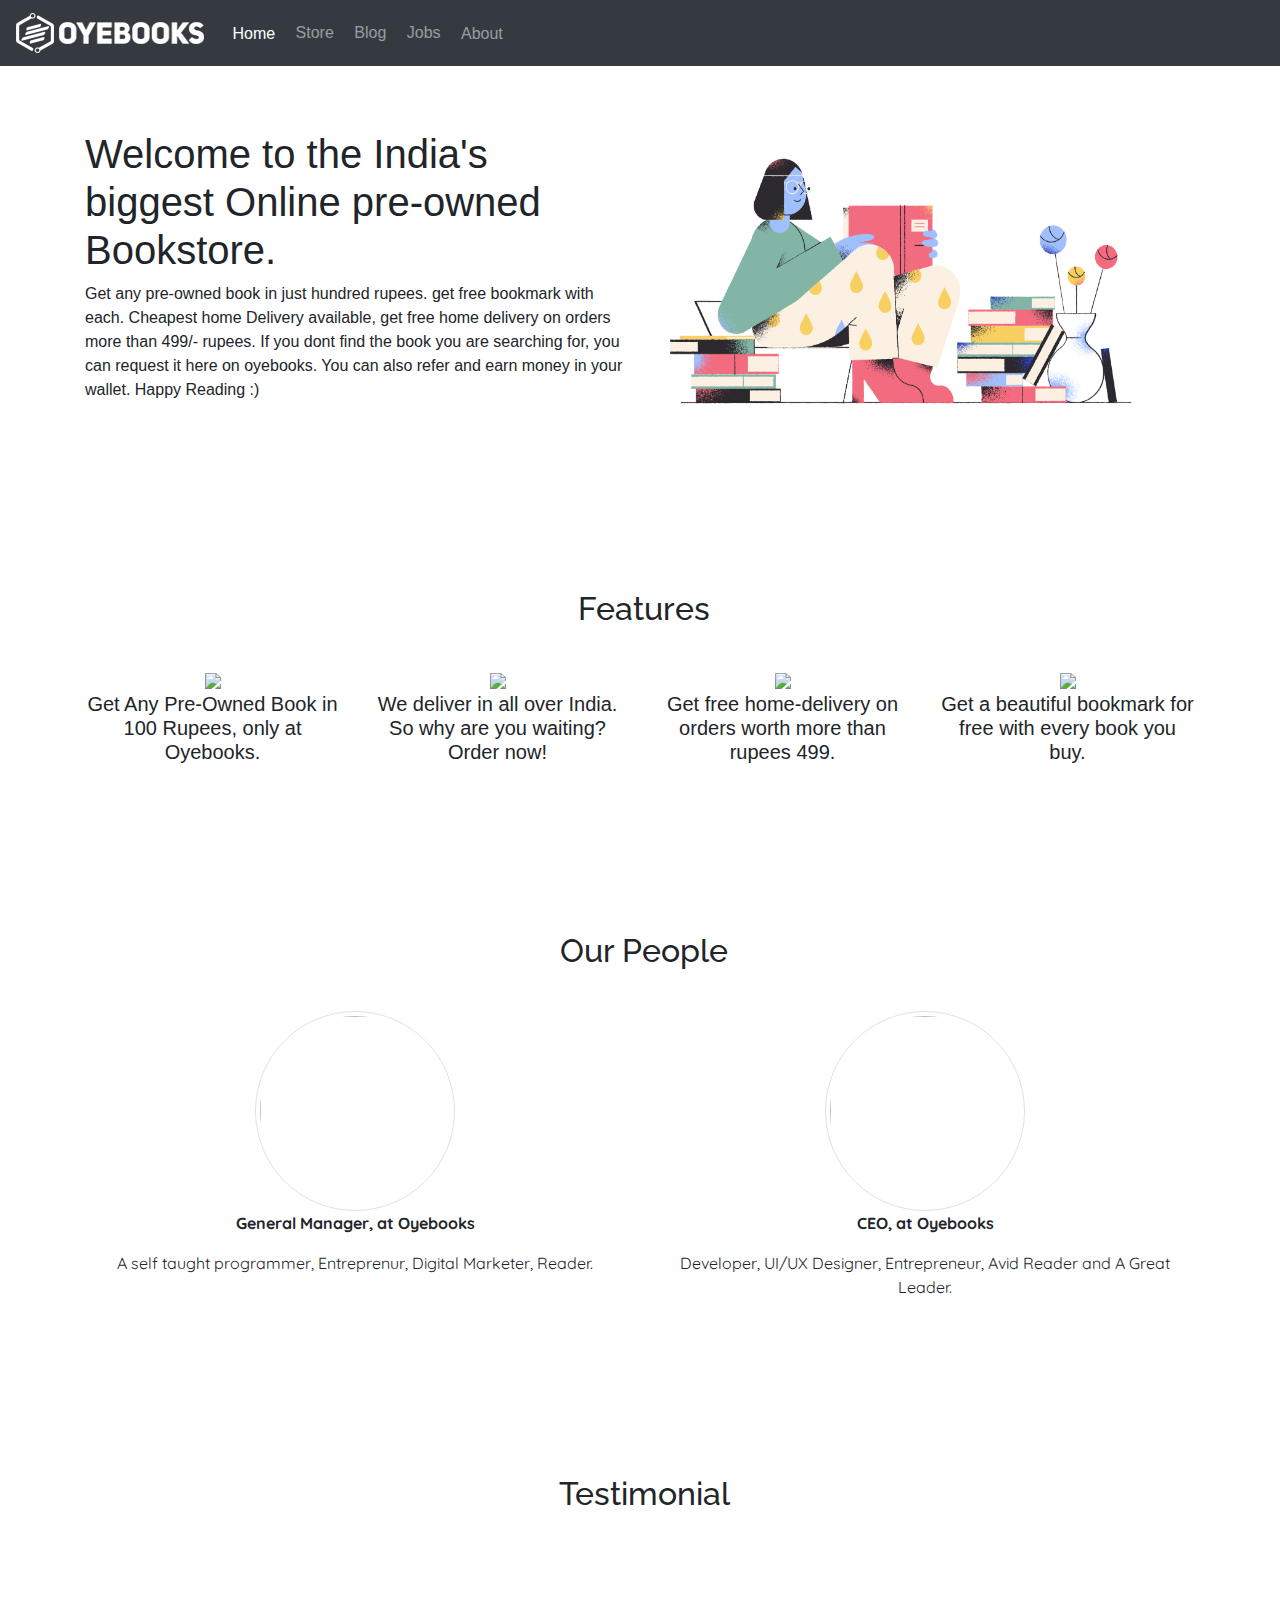
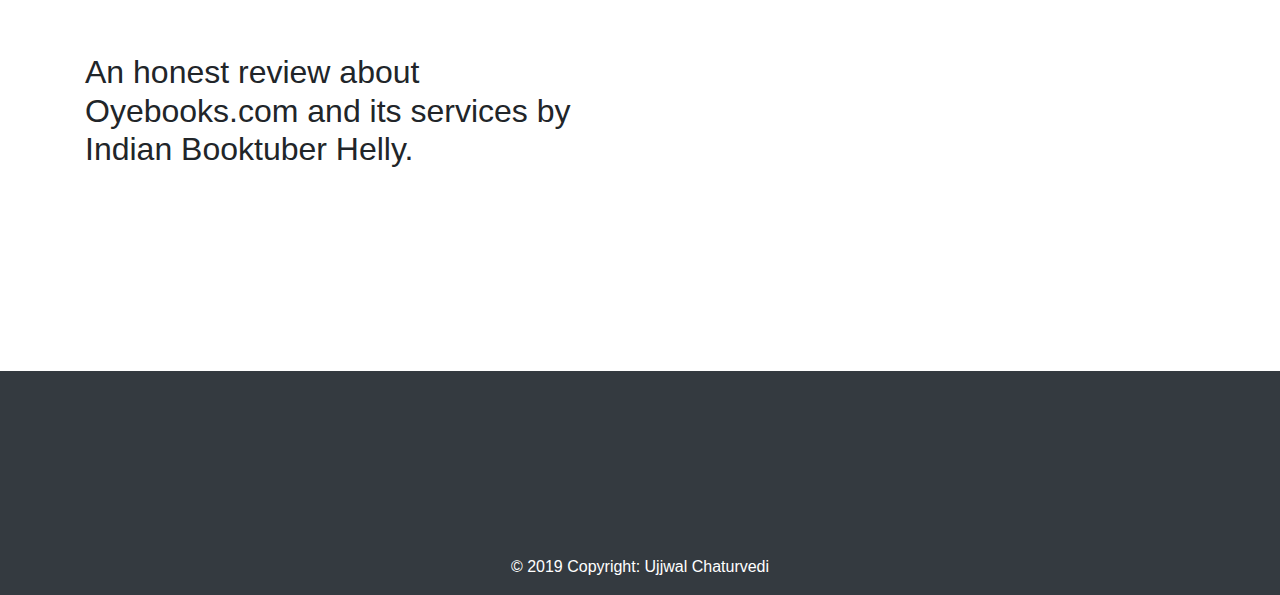
==== index.html @ 4c521870 "Just Added All Files." ====
<!DOCTYPE html>
<html>
<head>
    <!--Required Tags-->
    <meta charset="utf-8">
    <meta name="viewport" content="width=device-width, initial-scale=1, shrink-to-fit=no">
    <!--SEO-->
    <meta name="keywords" content="oyebooks,oyebooks.com,oyebooks book store,secondhand books, online india">
    <!--Title of Webpage-->
    <title>Oyebooks HQ</title>
    <!--Custom CSS-->
    <link rel="stylesheet" href="style.css">
    <!--Bootstrap CSS-->
    <link rel="stylesheet" href="https://stackpath.bootstrapcdn.com/bootstrap/4.3.1/css/bootstrap.min.css" integrity="sha384-ggOyR0iXCbMQv3Xipma34MD+dH/1fQ784/j6cY/iJTQUOhcWr7x9JvoRxT2MZw1T" crossorigin="anonymous">
    <!--UI KIT CSS-->

  <!--favicon-->
  <link rel="icon" href="favicon.png" type="image/x-icon">
    <!--Fontawesome-->
    <link rel="stylesheet" href="https://use.fontawesome.com/releases/v5.6.3/css/all.css" integrity="sha384-UHRtZLI+pbxtHCWp1t77Bi1L4ZtiqrqD80Kn4Z8NTSRyMA2Fd33n5dQ8lWUE00s/" crossorigin="anonymous">
</head>
<body>
    <!--Navbar Starts Here-->
    <nav class="navbar navbar-expand-lg navbar-dark bg-dark">
            <a class="navbar-brand" href="index.html"><img src="logo.svg"></a>
            <button class="navbar-toggler" type="button" data-toggle="collapse" data-target="#navbarSupportedContent" aria-controls="navbarSupportedContent" aria-expanded="false" aria-label="Toggle navigation">
              <span class="navbar-toggler-icon"></span>
            </button>
          
            <div class="collapse navbar-collapse" id="navbarSupportedContent">
              <ul class="navbar-nav mr-auto">
                <li class="nav-item active">
                  <a class="nav-link" href="index.html"><i class='fas fa-home' style='font-size:19px'></i>&nbsp;Home <span class="sr-only">(current)</span></a>
                </li>
                <li class="nav-item">
                  <a class="nav-link" href="https://oyebooks.com"><i class='fas fa-shopping-bag' style='font-size:18px'></i>&nbsp;Store</a>
                </li>
                <li class="nav-item">
                        <a class="nav-link" href="https://oyebooks.com/blogs/"><i class='fas fa-plus-circle' style='font-size:18px'></i>&nbsp;Blog</a>
                      </li>
                      <li class="nav-item">
                            <a class="nav-link" href="jobs.html"><i class='fas fa-heart' style='font-size:18px'></i>&nbsp;Jobs</a>
                          </li>
                          <li class="nav-item">
                                <a class="nav-link" href="https://oyebooks.com/about-us"><i class='fas fa-book' style='font-size:19px'></i>&nbsp;About</a>
                              </li>
              </ul>
             
              <a href="https://www.youtube.com/channel/UCZBGEEBUXLbPOwL3vvRJUPQ"><i class='fab fa-youtube' style='font-size:24px'></i></a>
              <a href="https://www.facebook.com/oyebooks"><i class='fab fa-facebook' style='font-size:24px'></i></a>
              <a href="https://instagram.com/oyebooks"><i class='fab fa-instagram' style='font-size:24px'></i></a>
              <a href="https://www.twitter.com/oyebookshq"><i class='fab fa-twitter' style='font-size:24px'></i></a>
              
            </div>
          </nav>
          
          <!--Main Content-->
        
            <div class="jumbotron">
              <div class="container">
                <div class="row">
                  <div class="col-sm">
                    <h1>Welcome to the India's biggest Online pre-owned Bookstore.</h1>
                    <p>Get any pre-owned book in just hundred rupees. get free bookmark with each. Cheapest home Delivery available, get free home delivery on orders more than 499/- rupees. 
                      If you dont find the book you are searching for, you can request it here on oyebooks.
                    You can also refer and earn money in your wallet. Happy Reading :)</p>

                  </div>
                  <div class="col-sm">
                    <img src="cover.png" width="500" height="300">
                  </div>
                </div>
              </div>
            </div>
            
            <!--Secondary content-->
            <div class="jumbotron">
                <div class="container">
                    <h2 style="text-align: center;font-family: 'Raleway', sans-serif;margin-bottom: 40px;"><i class='fas fa-book' style='font-size:26px'></i>&nbsp;Features</h2>
                  <div class="row">
                    
                    <div class="col-sm" style="text-align: center;">
                        <img src="https://img.icons8.com/color/96/000000/party-baloons.png">
                      <h5>Get Any Pre-Owned Book in 100 Rupees, only at Oyebooks.</h5>
                    </div>
                    <div class="col-sm" style="text-align: center;">
                        <img src="https://img.icons8.com/color/96/000000/city-hall.png">
                        <h5>We deliver in all over India. So why are you waiting? Order now!</h5>
                    </div>

                    <div class="col-sm" style="text-align: center;">
                        <img src="https://img.icons8.com/color/96/000000/confetti.png">
                        <h5>Get free home-delivery on orders worth more than rupees 499.</h5>
                      </div>
                      <div class="col-sm" style="text-align: center;">
                          <img src="https://img.icons8.com/color/96/000000/bookmark-ribbon.png">
                          <h5>Get a beautiful bookmark for free with every book you buy.</h5>
                        </div>
  
                  </div>
                </div>
              </div>

              <!--Team Section-->
              <div class="jumbotron">
                <div class="container">
                  <h2 style="text-align: center;font-family: 'Raleway', sans-serif;margin-bottom: 40px;"><i class='	fas fa-bullhorn' style='font-size:30px'></i>&nbsp;Our People</h2>
                  <div class="row">
                    <div class="col-sm" style="text-align: center;font-family:'Quicksand', sans-serif;">
                      <img src="https://scontent.fdel8-1.fna.fbcdn.net/v/t1.0-9/55901744_564796170698920_6172622582861266944_n.jpg?_nc_cat=104&_nc_ht=scontent.fdel8-1.fna&oh=703292c47057158cc8489fa00cf51ec4&oe=5D95E46D" class="img-thumbnail" width="200px" height="100" style="border-radius:100px;height:200px;">
                      <p><b>General Manager, at Oyebooks</b></p>
                      <p>A self taught programmer, Entreprenur, Digital Marketer, Reader.</p>
                    </div>
                
                    <div class="col-sm" style="text-align: center;font-family:'Quicksand', sans-serif;">
                      <img src="https://scontent.fdel8-1.fna.fbcdn.net/v/t1.0-9/15673070_1882607612021923_1457039106916349337_n.jpg?_nc_cat=107&_nc_ht=scontent.fdel8-1.fna&oh=11c1d8cebb58f3df7b935e2f35c48afd&oe=5D66447E" class="img-thumbnail" width="200px" height="100" style="border-radius:100px;height:200px;">
                      <p><b>CEO, at Oyebooks</b></p>
                      <p>Developer, UI/UX Designer, Entrepreneur, Avid Reader and A Great Leader.</p>
                    </div>
                  </div>
                </div>
              </div>




              <!--Testimonial-->
              <div class="jumbotron">
                  <div class="container">
                    <h2 style="text-align: center;font-family: 'Raleway', sans-serif;margin-bottom: 40px;"><i class='far fa-smile' style='font-size:30px'></i>&nbsp;Testimonial</h2>
                    <div class="row">
                      <div class="col-sm">
                        <h2 style="margin-top:100px;margin-bottom:100px;">An honest review about Oyebooks.com and its services by Indian Booktuber Helly.</h2>
                      </div>
                      <div class="col-sm">
                          <iframe width="560" height="315" src="https://www.youtube.com/embed/nt6v1b4704k" frameborder="0" allow="accelerometer; autoplay; encrypted-media; gyroscope; picture-in-picture" allowfullscreen></iframe>
                      </div>
                    </div>
                  </div>
                </div>

               
                    <!-- Footer -->
<footer class="page-footer font-small bg-dark darken-3">

  <!-- Footer Elements -->
  <div class="container">

    <!-- Grid row-->
    <div class="row">

      <!-- Grid column -->
      <div class="col-md-12 py-5">
        <div class="mb-5 flex-center" style="text-align: center;">

          <!-- Facebook -->
          <a class="fb-ic">
            <i class="fab fa-facebook-f fa-lg white-text mr-md-5 mr-3 fa-2x"> </i>
          </a>
          <!-- Twitter -->
          <a class="tw-ic">
            <i class="fab fa-twitter fa-lg white-text mr-md-5 mr-3 fa-2x"> </i>
          </a>
          <!-- Google +-->
          <a class="gplus-ic">
            <i class="fab fa-google-plus-g fa-lg white-text mr-md-5 mr-3 fa-2x"> </i>
          </a>
          <!--Linkedin -->
          <a class="li-ic">
            <i class="fab fa-linkedin-in fa-lg white-text mr-md-5 mr-3 fa-2x"> </i>
          </a>
          <!--Instagram-->
          <a class="ins-ic">
            <i class="fab fa-instagram fa-lg white-text mr-md-5 mr-3 fa-2x"> </i>
          </a>
          <!--Pinterest-->
          <a class="pin-ic">
            <i class="fab fa-pinterest fa-lg white-text fa-2x"> </i>
          </a>
        </div>
      </div>
      <!-- Grid column -->

    </div>
    <!-- Grid row-->

  </div>
  <!-- Footer Elements -->

  <!-- Copyright -->
  <div class="footer-copyright text-center py-3" style="color: #ffffff;">© 2019 Copyright:
    <a href="https://twitter.com/ujjwal_ch_king" style="text-decoration:none;color:white;"> Ujjwal Chaturvedi</a>
  </div>
  <!-- Copyright -->

</footer>
<!-- Footer -->

               

    <!--Bootstrap Javascript and Jquery-->
    <script src="https://code.jquery.com/jquery-3.3.1.slim.min.js" integrity="sha384-q8i/X+965DzO0rT7abK41JStQIAqVgRVzpbzo5smXKp4YfRvH+8abtTE1Pi6jizo" crossorigin="anonymous"></script>
<script src="https://cdnjs.cloudflare.com/ajax/libs/popper.js/1.14.7/umd/popper.min.js" integrity="sha384-UO2eT0CpHqdSJQ6hJty5KVphtPhzWj9WO1clHTMGa3JDZwrnQq4sF86dIHNDz0W1" crossorigin="anonymous"></script>
<script src="https://stackpath.bootstrapcdn.com/bootstrap/4.3.1/js/bootstrap.min.js" integrity="sha384-JjSmVgyd0p3pXB1rRibZUAYoIIy6OrQ6VrjIEaFf/nJGzIxFDsf4x0xIM+B07jRM" crossorigin="anonymous"></script>

    </body>
</html>
---- style.css ----
/* Style your pure Css Webpage */

@import url('https://fonts.googleapis.com/css?family=Nunito|Raleway');
@import url('https://fonts.googleapis.com/css?family=Nunito|Quicksand');

.navbar-brand{
  font-family: 'Quicksand', sans-serif;
}

.fab {
  margin:8px;
}

.fab{
  color: white;
}

div.jumbotron{
  background-color:white;
}

.footerlist {
  list-style-type: none;
  text-decoration: none;
  text-align: center;
  color:white;
  padding:0px;
}

.footerlist li a{
  text-decoration: none;
  color:white;
}


.maindiv {
  background-color:grey;
  width:100%;
  max-width:800px;
}



.joblist {
  list-style-type: none;
  text-align: left;

}

.joblist li p{
  color:#F75C03;
}

.btn-primary{
  width:200px;
  height:50px;
}
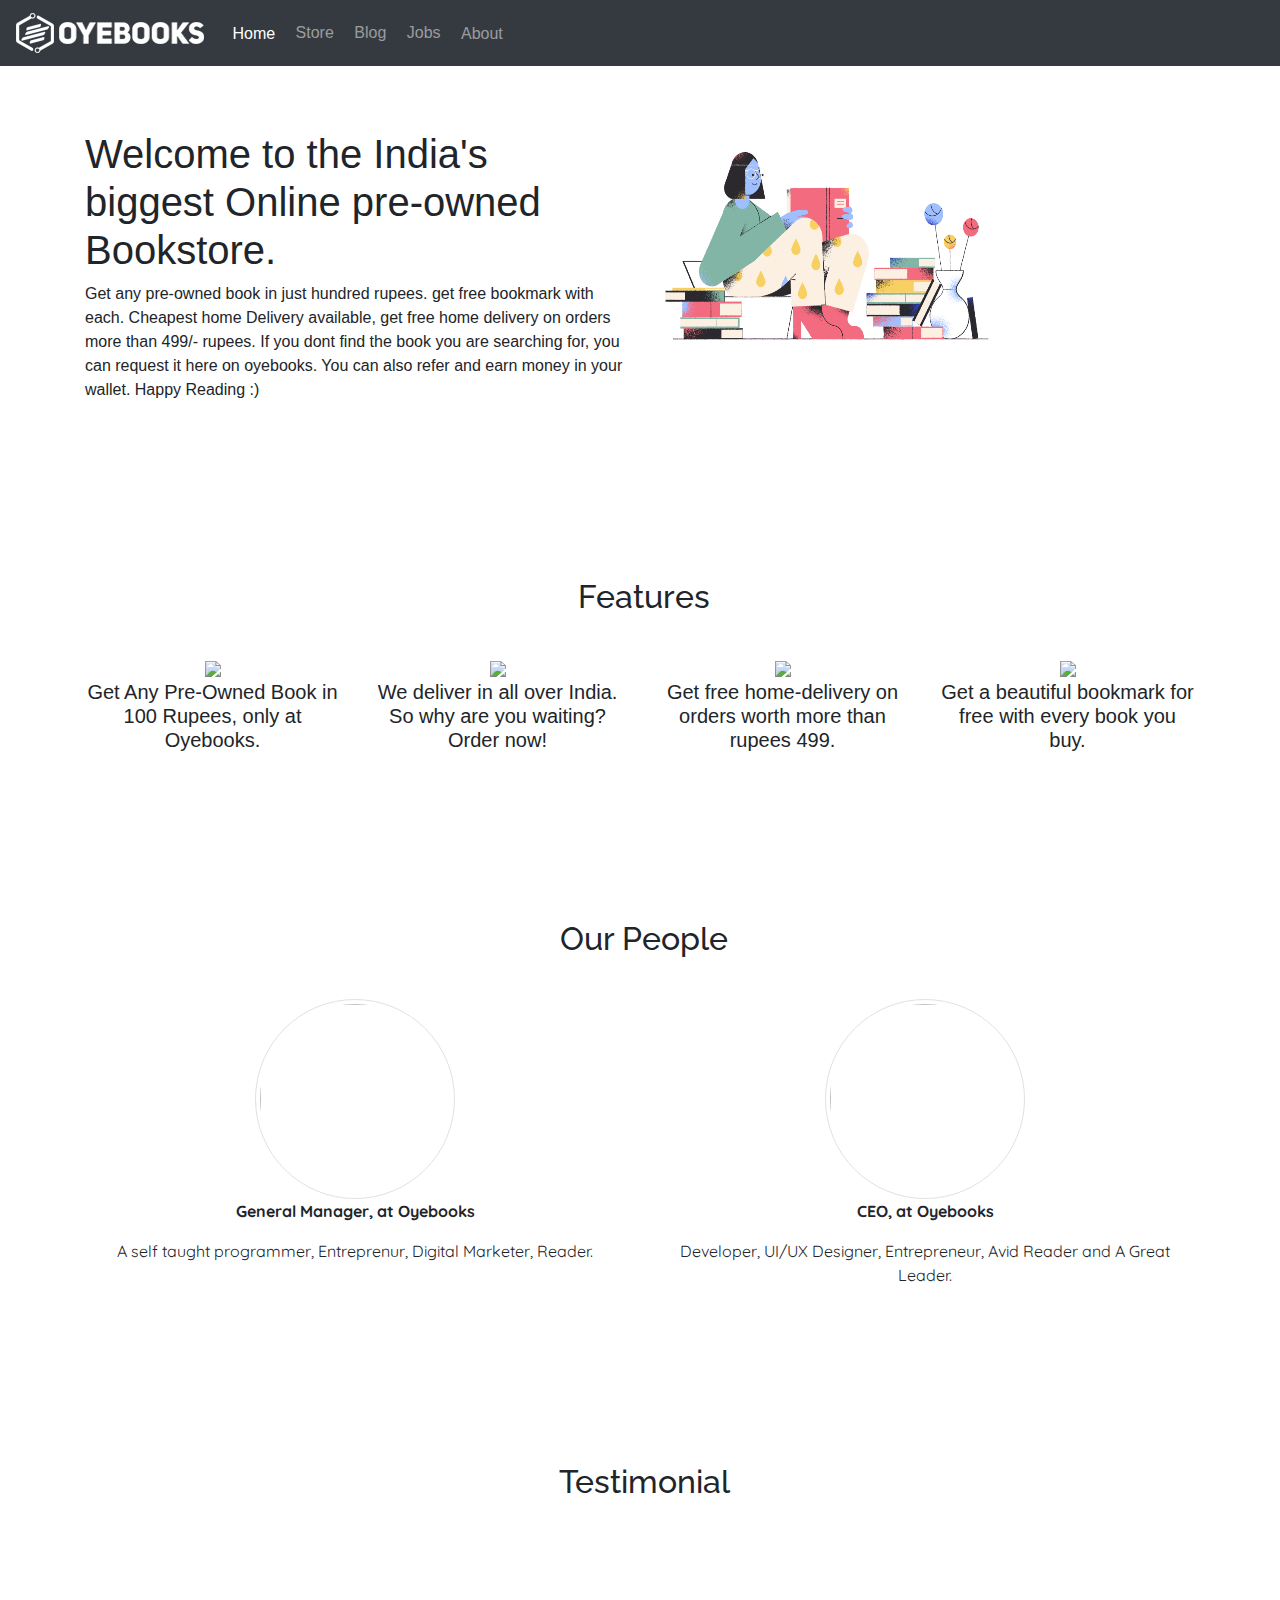
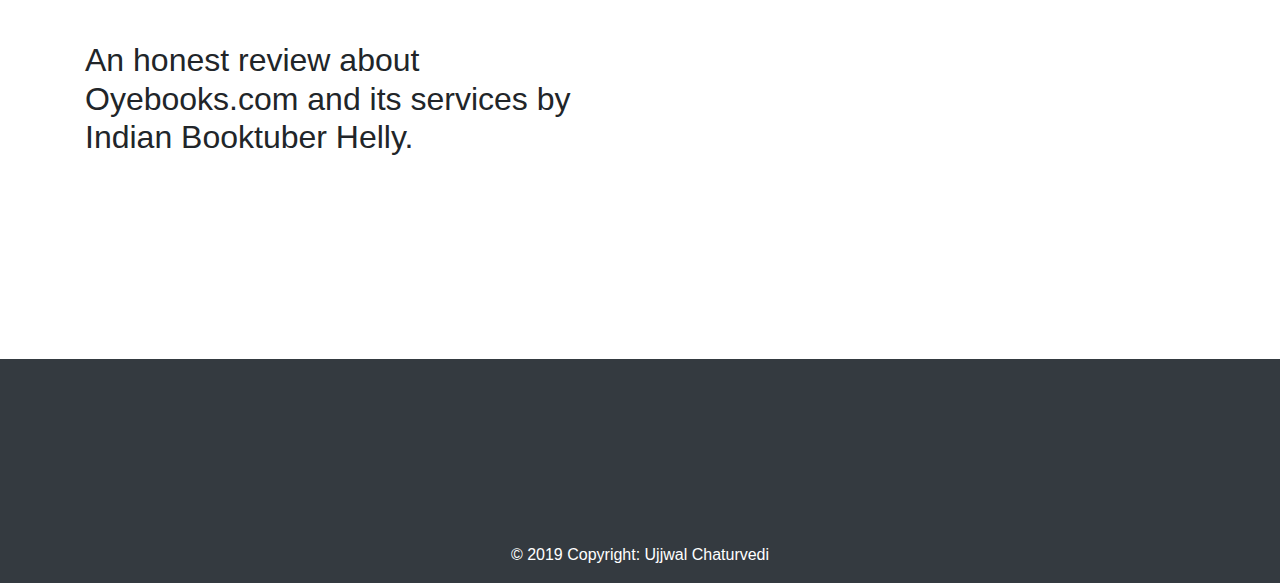
==== commit 09c0d64f: "Update index.html" ====
--- a/index.html
+++ b/index.html
@@ -67,7 +67,7 @@
 
                   </div>
                   <div class="col-sm">
-                    <img src="cover.png" width="500" height="300">
+                    <img src="cover.png" style="width:100%;max-width:350px;height:230px;">
                   </div>
                 </div>
               </div>
@@ -204,4 +204,4 @@
 <script src="https://stackpath.bootstrapcdn.com/bootstrap/4.3.1/js/bootstrap.min.js" integrity="sha384-JjSmVgyd0p3pXB1rRibZUAYoIIy6OrQ6VrjIEaFf/nJGzIxFDsf4x0xIM+B07jRM" crossorigin="anonymous"></script>
 
     </body>
-</html>+</html>
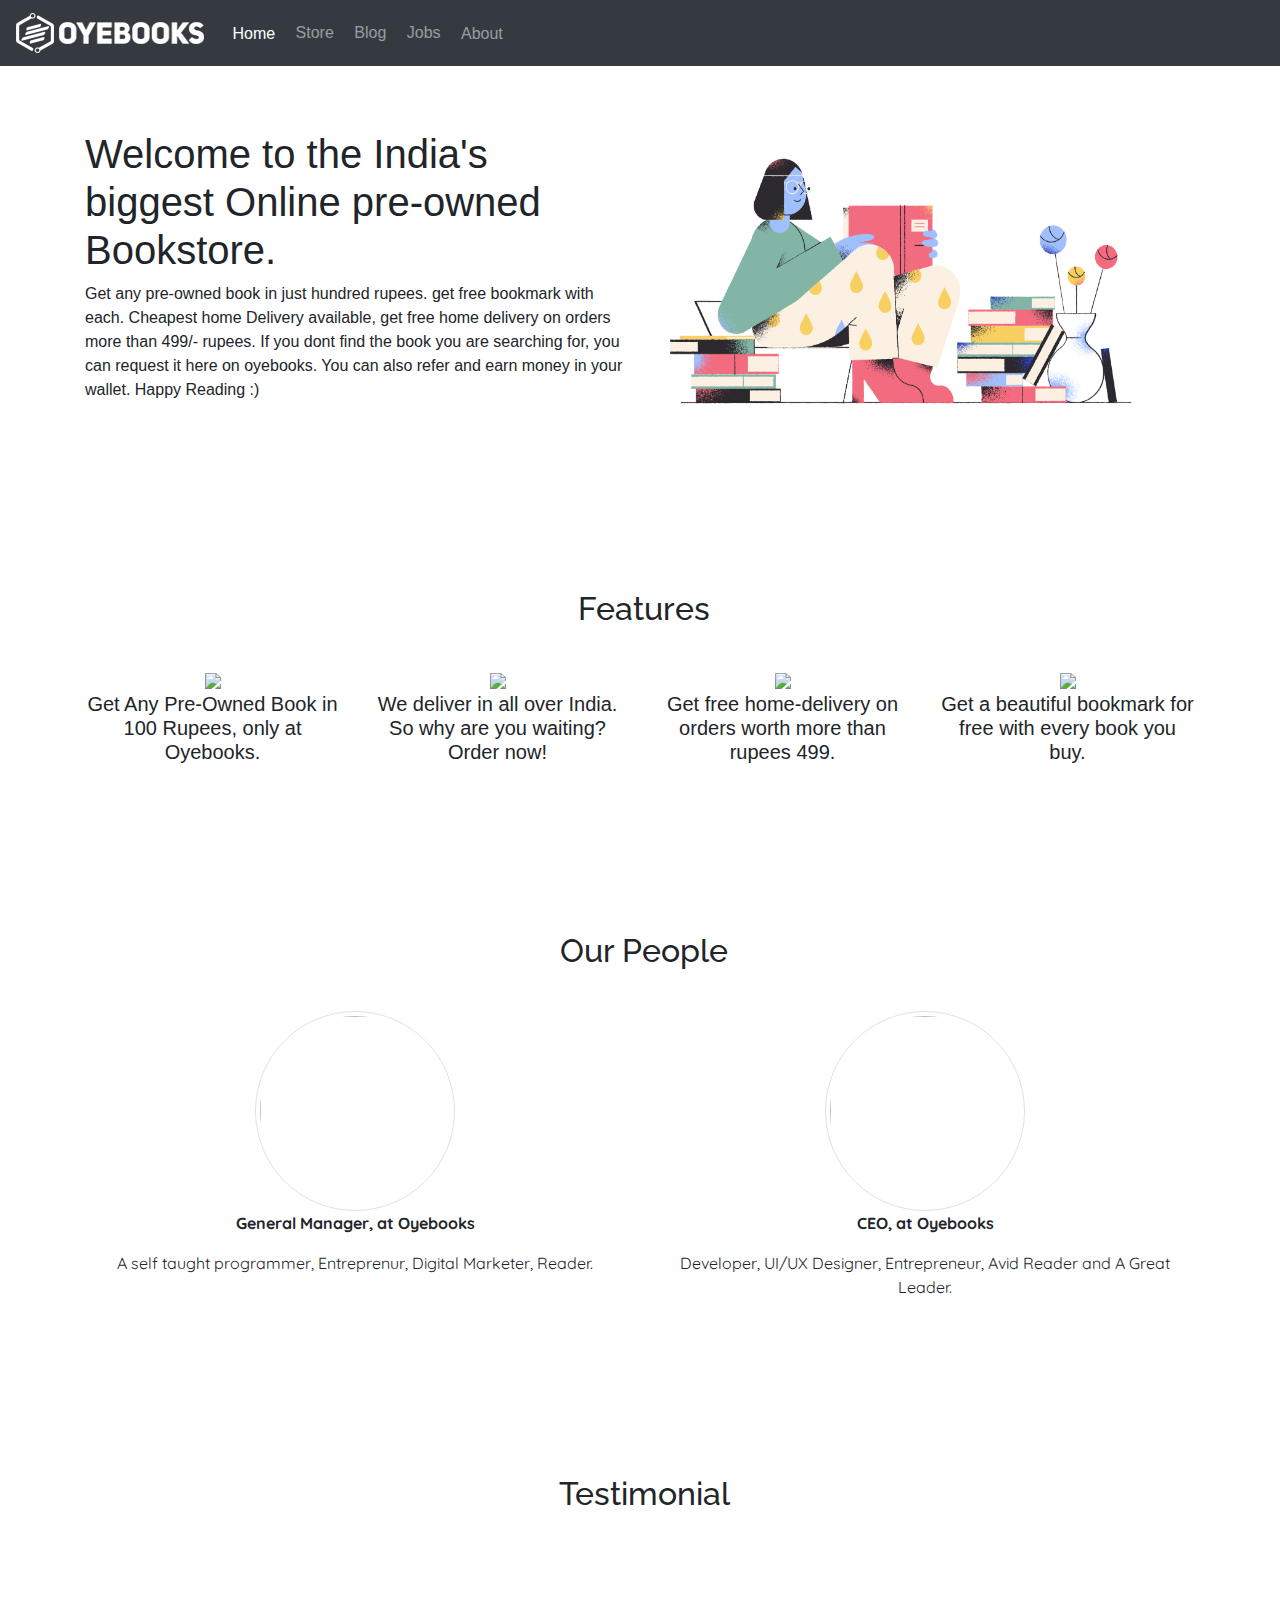
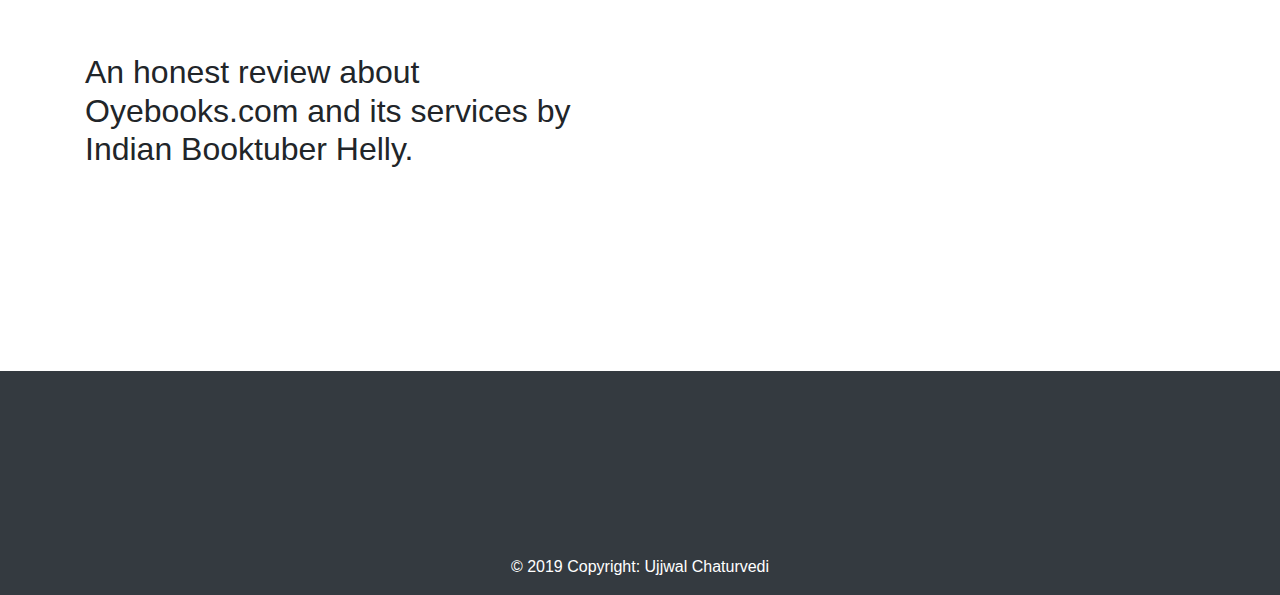
==== commit 43cd7128: "Update index.html" ====
--- a/index.html
+++ b/index.html
@@ -67,7 +67,7 @@
 
                   </div>
                   <div class="col-sm">
-                    <img src="cover.png" style="width:100%;max-width:350px;height:230px;">
+                    <img src="cover.png" style="width:100%;max-width:500px;height:300px;">
                   </div>
                 </div>
               </div>
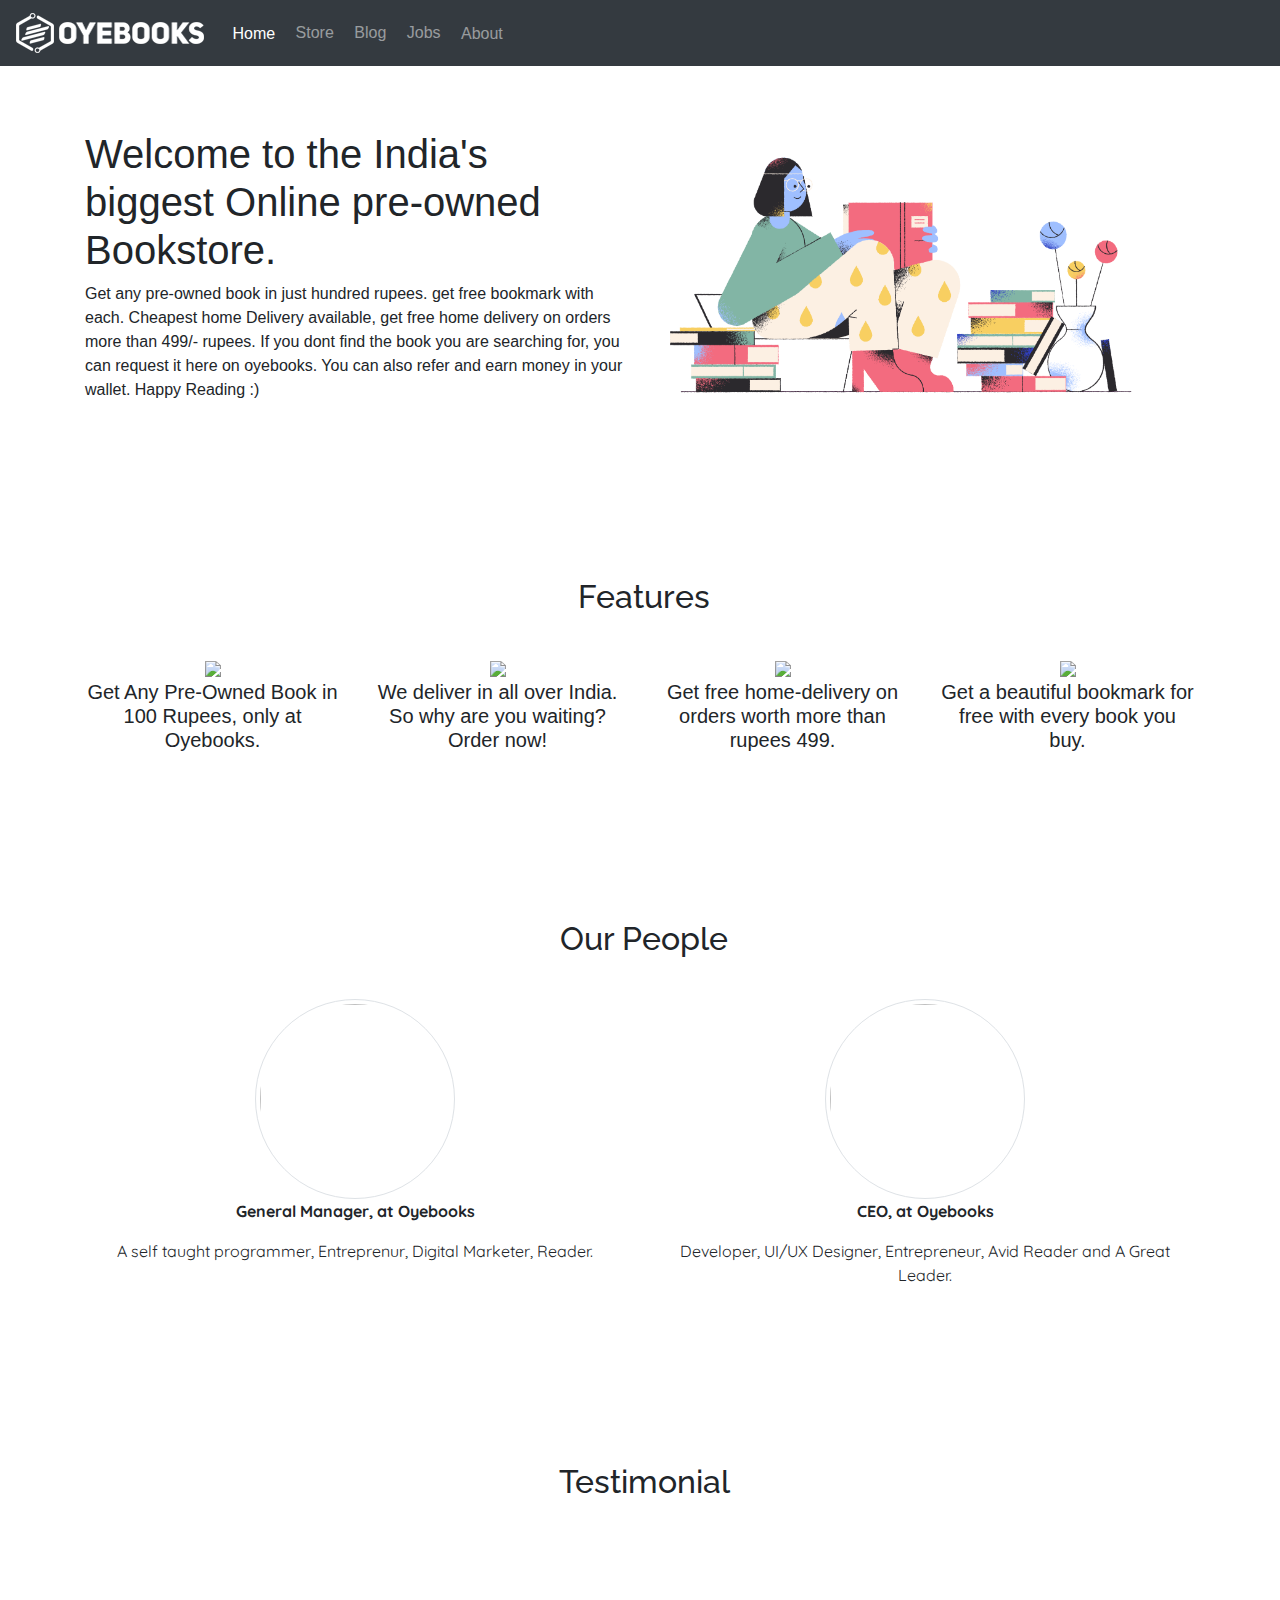
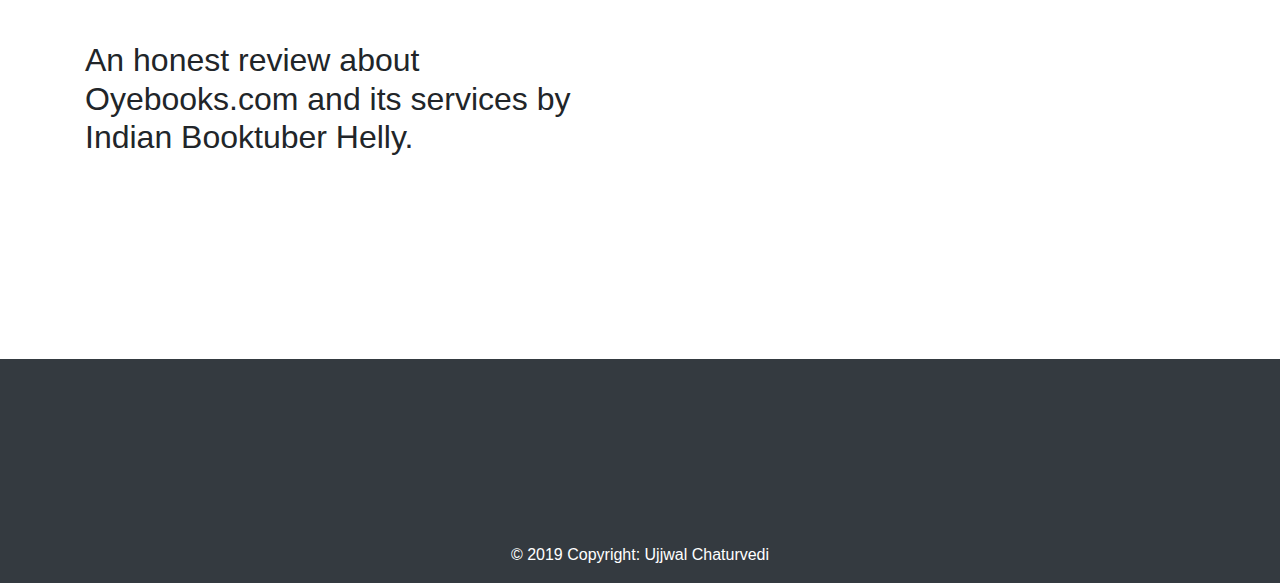
==== commit 83eccfb4: "Update index.html" ====
--- a/index.html
+++ b/index.html
@@ -67,7 +67,7 @@
 
                   </div>
                   <div class="col-sm">
-                    <img src="cover.png" style="width:100%;max-width:500px;height:300px;">
+                    <img src="cover.png" style="width:100%;max-width:500px;height:100%;max-height:300px;">
                   </div>
                 </div>
               </div>
@@ -133,7 +133,7 @@
                         <h2 style="margin-top:100px;margin-bottom:100px;">An honest review about Oyebooks.com and its services by Indian Booktuber Helly.</h2>
                       </div>
                       <div class="col-sm">
-                          <iframe width="560" height="315" src="https://www.youtube.com/embed/nt6v1b4704k" frameborder="0" allow="accelerometer; autoplay; encrypted-media; gyroscope; picture-in-picture" allowfullscreen></iframe>
+                          <iframe style="width:100%;max-width:560px;height:315px;" src="https://www.youtube.com/embed/nt6v1b4704k" frameborder="0" allow="accelerometer; autoplay; encrypted-media; gyroscope; picture-in-picture" allowfullscreen></iframe>
                       </div>
                     </div>
                   </div>
